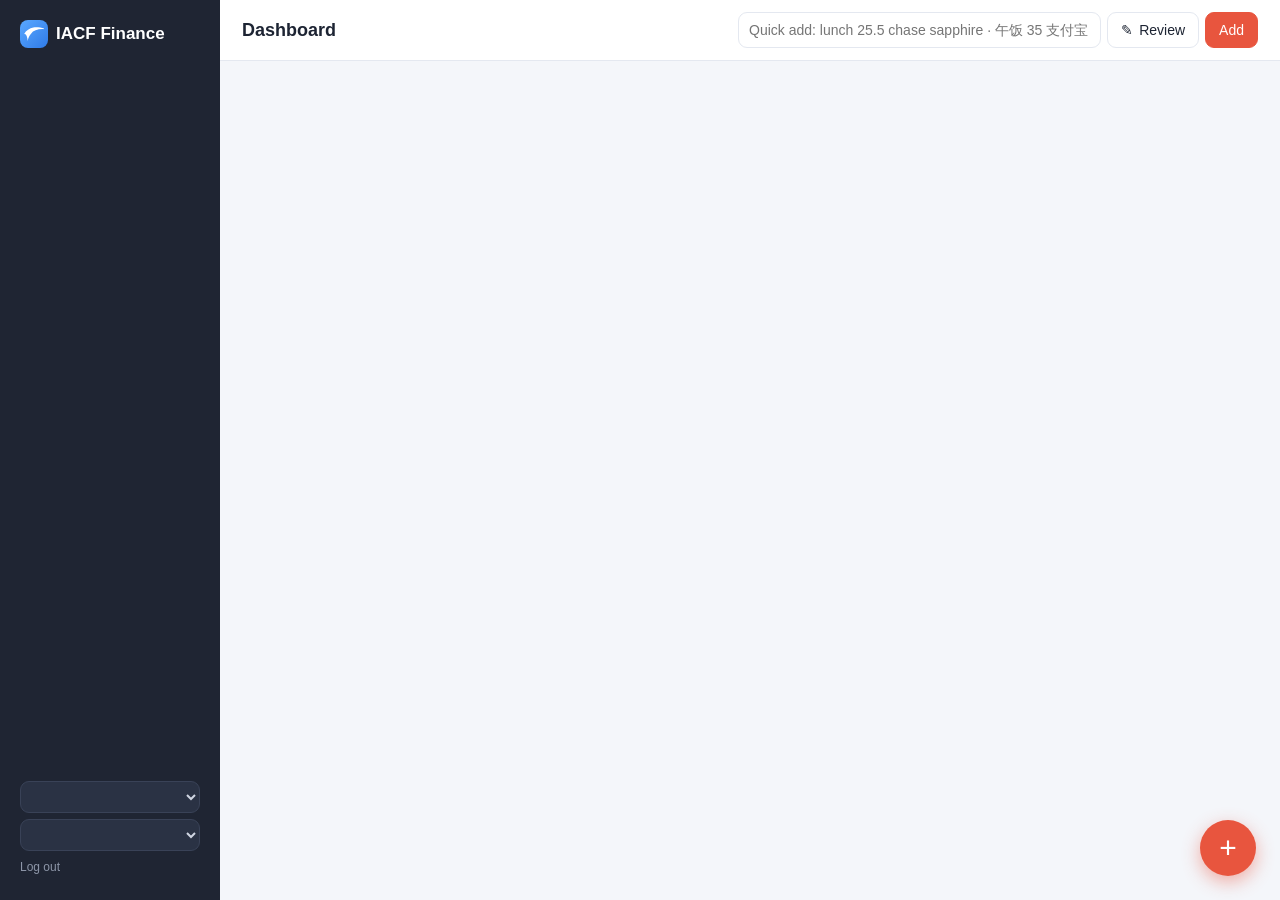
==== static/index.html @ c4544d1e "Merge pull request #27 from mdaxf/app-icon App icon: IACF mark on the MoM MCP accent blue" ====
<!doctype html><html lang="en"><head><meta charset="utf-8"><link rel="icon" href="/static/icons/favicon.svg" type="image/svg+xml"><link rel="icon" href="/static/icons/favicon-32.png" sizes="32x32" type="image/png"><link rel="apple-touch-icon" href="/static/icons/apple-touch-icon.png"><link rel="manifest" href="/manifest.json">
<meta name="viewport" content="width=device-width,initial-scale=1,viewport-fit=cover">
<meta name="theme-color" content="#e8553e"><title>IACF Finance</title>
<link rel="stylesheet" href="/static/style.css?v=20261101b"></head>
<body>
<div class="layout">
  <aside class="sidebar">
    <div class="brand"><span class="logo"><img src="/static/icons/iacf-mark.svg" alt=""></span> IACF Finance</div>
    <nav class="nav" id="nav"></nav>
    <div class="foot"><select id="langSel" title="Language" aria-label="Language" style="background:#2a3244;color:#cfd5e2;border-color:#394257;margin-bottom:6px" data-notr></select><select id="ledgerSel" title="Ledger" style="background:#2a3244;color:#cfd5e2;border-color:#394257"></select>
      <div style="margin-top:8px"><a href="#" id="logout" style="color:#8d96a8">Log out</a></div></div>
  </aside>
  <div class="main">
    <div class="topbar"><h1 id="title">Dashboard</h1>
      <form class="qa" id="qaForm" autocomplete="off"><input id="qaInput" placeholder="Quick add: lunch 25.5 chase sapphire · 午饭 35 支付宝"><button type="button" class="btn" id="qaFormBtn" title="Open in the pre-filled form to review before saving (Shift+Enter)">✎<span class="hide-m"> Review</span></button><button class="btn pri" id="qaAddBtn">Add</button></form>
    </div>
    <div class="content" id="view"></div>
  </div>
</div>
<nav class="mobile-nav" id="mnav"></nav>
<button class="fab" id="fab" title="New transaction">+</button>
<div id="toast"></div>
<script src="/static/vendor/chart.umd.min.js"></script>
<script src="/static/js/00_i18n.js?v=20261101b"></script>
<script src="/static/locales/en.js?v=20261101b"></script>
<script src="/static/locales/zh-CN.js?v=20261101b"></script>
<script src="/static/locales/zh-TW.js?v=20261101b"></script>
<script src="/static/js/01_core.js?v=20261101b"></script>
<script src="/static/js/02_tx.js?v=20261101b"></script>
<script src="/static/js/03_pages.js?v=20261101b"></script>
<script src="/static/js/04_settings.js?v=20261101b"></script>
<script src="/static/js/06_home.js?v=20261101b"></script>
<script src="/static/js/07_reimb.js?v=20261101b"></script>
<script src="/static/js/08_invpr.js?v=20261101b"></script>
<script src="/static/js/09_receipts.js?v=20261101b"></script>
<script src="/static/js/10_reminders.js?v=20261101b"></script>
<script src="/static/js/11_projects.js?v=20261101b"></script>
<script src="/static/js/12_notify.js?v=20261101b"></script>
<script src="/static/js/13_reserves.js?v=20261101b"></script>
<script src="/static/js/14_loans.js?v=20261101b"></script>
<script src="/static/js/14_credits_bills.js?v=20261101b"></script>
<script src="/static/js/05_import.js?v=20261101b"></script>
</body></html>
---- static/style.css ----
:root{--bg:#f4f6fa;--card:#fff;--text:#1d2433;--muted:#6b7487;--line:#e4e8f0;--pri:#e8553e;--pri2:#ff7a59;--green:#14a06f;--red:#e0483a;--blue:#3a7bd5;--amber:#e4a11b;--radius:12px;--shadow:0 1px 3px rgba(20,30,60,.06),0 4px 14px rgba(20,30,60,.05)}
*{box-sizing:border-box}html,body{margin:0;padding:0}
body{font:14px/1.45 -apple-system,BlinkMacSystemFont,"Segoe UI",Roboto,"PingFang SC","Hiragino Sans GB","Microsoft YaHei","Noto Sans CJK SC",sans-serif;background:var(--bg);color:var(--text)}
a{color:var(--blue);text-decoration:none}a:hover{text-decoration:underline}
button,input,select,textarea{font:inherit;color:inherit}
.layout{display:flex;min-height:100vh}
.sidebar{width:220px;background:#1f2533;color:#cfd5e2;padding:16px 10px;position:sticky;top:0;height:100vh;flex-shrink:0;display:flex;flex-direction:column}
.brand{font-weight:700;font-size:17px;color:#fff;padding:4px 10px 16px;display:flex;align-items:center;gap:8px}
.brand .logo{width:28px;height:28px;border-radius:8px;background:linear-gradient(135deg,#5aa8ff,#2f7be8);display:grid;place-items:center;color:#fff;font-size:15px;flex:none}.brand .logo img{width:20px;height:auto;display:block}
.nav a{display:flex;align-items:center;gap:10px;padding:9px 12px;border-radius:9px;color:#cfd5e2;margin-bottom:2px}
.nav a:hover{background:#2a3244;text-decoration:none}.nav a.active{background:var(--pri);color:#fff}
.nav .ico{width:20px;text-align:center}.nav .badge{margin-left:auto;background:#ff5b45;color:#fff;border-radius:10px;padding:0 7px;font-size:12px}
.nav a.active .badge{background:#fff;color:var(--pri)}
.sidebar .foot{margin-top:auto;font-size:12px;color:#8d96a8;padding:8px 10px}
.main{flex:1;min-width:0;display:flex;flex-direction:column}
.topbar{display:flex;gap:10px;align-items:center;padding:12px 22px;background:var(--card);border-bottom:1px solid var(--line);position:sticky;top:0;z-index:5}
.topbar h1{font-size:18px;margin:0;flex:1;white-space:nowrap;overflow:hidden;text-overflow:ellipsis}
.qa{display:flex;gap:6px;flex:2;max-width:520px}.qa input{flex:1}
.content{padding:20px 22px 90px;max-width:1280px;width:100%}
.grid{display:grid;gap:16px}.g2{grid-template-columns:repeat(2,minmax(0,1fr))}.g3{grid-template-columns:repeat(3,minmax(0,1fr))}.g4{grid-template-columns:repeat(4,minmax(0,1fr))}
.card{background:var(--card);border-radius:var(--radius);box-shadow:var(--shadow);padding:16px;min-width:0}
.card h3{margin:0 0 12px;font-size:15px;display:flex;align-items:center;gap:8px}.card h3 .sp{flex:1}
.stat .lbl{color:var(--muted);font-size:12.5px}.stat .val{font-size:22px;font-weight:700;margin-top:4px;font-variant-numeric:tabular-nums}
.stat.hero{background:linear-gradient(135deg,#e8553e,#ff8a5c);color:#fff}.stat.hero .lbl{color:#ffe6df}
.pos{color:var(--green)}.neg{color:var(--red)}.muted{color:var(--muted)}.small{font-size:12px}.right{text-align:right}.nowrap{white-space:nowrap}
.btn{border:1px solid var(--line);background:#fff;border-radius:9px;padding:7px 13px;cursor:pointer;white-space:nowrap;display:inline-flex;align-items:center;gap:6px}
.btn:hover{border-color:#c8cfdc}.btn.pri{background:var(--pri);border-color:var(--pri);color:#fff}.btn.pri:hover{background:#d84a34}
.btn.danger{color:var(--red)}.btn.sm{padding:3px 9px;font-size:12.5px;border-radius:7px}.btn.ghost{border-color:transparent;background:transparent}
.btn:disabled{opacity:.5;cursor:default}
input[type=text],input[type=number],input[type=password],input[type=date],input[type=datetime-local],input[type=month],input[type=search],input[type=email],input:not([type]),select,textarea{border:1px solid var(--line);border-radius:9px;padding:7px 10px;background:#fff;min-width:0;width:100%}
textarea{min-height:80px;resize:vertical}
input:focus,select:focus,textarea:focus{outline:2px solid #ffd0c5;border-color:var(--pri)}
label.f{display:flex;flex-direction:column;gap:4px;font-size:12.5px;color:var(--muted)}label.f>span{font-weight:500}
label.chk{display:inline-flex;gap:6px;align-items:center;cursor:pointer}
.form{display:grid;grid-template-columns:repeat(2,minmax(0,1fr));gap:12px}.form .full{grid-column:1/-1}
.row{display:flex;gap:8px;align-items:center;flex-wrap:wrap}.row.end{justify-content:flex-end}.sp{flex:1}
table.t{width:100%;border-collapse:collapse}table.t th{font-weight:600;color:var(--muted);font-size:12px;text-align:left;padding:7px 8px;border-bottom:1px solid var(--line);white-space:nowrap}
table.t td{padding:8px;border-bottom:1px solid var(--line);vertical-align:middle}table.t tr:hover td{background:#fafbfd}
.tx-amt{font-weight:600;font-variant-numeric:tabular-nums;white-space:nowrap;text-align:right}
.pill{display:inline-block;padding:1px 8px;border-radius:10px;font-size:11.5px;background:#eef1f6;color:#4a5469;white-space:nowrap}
.pill.expense{background:#fdecea;color:#c23b2c}.pill.income{background:#e3f6ee;color:#0f8a5f}.pill.transfer{background:#e7effc;color:#2f64b5}.pill.refund{background:#f1ecfd;color:#6b4bc2}
.pill.adjustment{background:#fff4dc;color:#9a6a00}.pill.buy,.pill.sell,.pill.dividend,.pill.invest_fee{background:#e9f7fb;color:#13708a}.pill.review{background:#fff1d6;color:#a46b00}.pill.demo{background:#ffe1f0;color:#b0236c;font-weight:600}
.bar{height:8px;background:#eef1f6;border-radius:6px;overflow:hidden}.bar>i{display:block;height:100%;background:var(--green);border-radius:6px}.bar>i.warn{background:var(--amber)}.bar>i.over{background:var(--red)}
.group-h{display:flex;justify-content:space-between;padding:10px 4px 6px;font-weight:600;color:#4a5469;border-bottom:1px solid var(--line)}
.acct{display:flex;align-items:center;gap:10px;padding:10px 4px;border-bottom:1px solid var(--line)}.acct .nm{flex:1;min-width:0}.acct .nm b{display:block;overflow:hidden;text-overflow:ellipsis;white-space:nowrap}
.acct .bal{text-align:right;font-weight:600;font-variant-numeric:tabular-nums}
.chart-box{position:relative;height:260px}
.tabs{display:flex;gap:4px;flex-wrap:wrap;border-bottom:1px solid var(--line);margin-bottom:16px}.tabs a{padding:8px 12px;border-radius:8px 8px 0 0;color:var(--muted);cursor:pointer}
.tabs a.active{color:var(--pri);border-bottom:2px solid var(--pri);font-weight:600}.tabs a:hover{text-decoration:none;color:var(--text)}
.modal-bg{position:fixed;inset:0;background:rgba(20,25,40,.45);display:flex;align-items:flex-start;justify-content:center;z-index:50;padding:40px 12px;overflow:auto}
.modal{background:#fff;border-radius:14px;width:100%;max-width:640px;box-shadow:0 10px 40px rgba(0,0,0,.25)}.modal.wide{max-width:980px}
.modal header{display:flex;align-items:center;padding:14px 18px;border-bottom:1px solid var(--line)}.modal header h2{font-size:16px;margin:0;flex:1}
.modal .body{padding:16px 18px}.modal footer{display:flex;justify-content:flex-end;gap:8px;padding:12px 18px;border-top:1px solid var(--line)}
.kind-tabs{display:flex;gap:4px;flex-wrap:wrap;margin-bottom:14px}.kind-tabs button{border:1px solid var(--line);background:#fff;border-radius:20px;padding:5px 12px;cursor:pointer}
.kind-tabs button.on{background:var(--pri);border-color:var(--pri);color:#fff}
#toast{position:fixed;bottom:80px;left:50%;transform:translateX(-50%);background:#1f2533;color:#fff;padding:10px 16px;border-radius:10px;z-index:99;display:none;max-width:90vw}
#toast.err{background:var(--red)}
.fab{position:fixed;right:24px;bottom:24px;width:56px;height:56px;border-radius:50%;background:var(--pri);color:#fff;font-size:30px;border:0;box-shadow:0 6px 18px rgba(232,85,62,.45);cursor:pointer;z-index:20}
.demo-banner{background:#fff0f7;border:1px dashed #e05a9b;color:#9b1c5c;padding:8px 14px;border-radius:10px;margin-bottom:14px;display:flex;gap:10px;align-items:center}
.empty{text-align:center;color:var(--muted);padding:30px 10px}
.kv{display:grid;grid-template-columns:auto 1fr;gap:4px 14px}.kv>div:nth-child(odd){color:var(--muted)}
code,.mono{font-family:ui-monospace,SFMono-Regular,Menlo,Consolas,monospace;font-size:12.5px}
pre{background:#f6f8fb;border:1px solid var(--line);border-radius:8px;padding:10px;overflow:auto;font-size:12px}
.conf{display:inline-block;min-width:38px;text-align:center;border-radius:6px;font-size:12px;padding:1px 5px;font-weight:600}
.conf.hi{background:#e3f6ee;color:#0f8a5f}.conf.md{background:#fff4dc;color:#9a6a00}.conf.lo{background:#fdecea;color:#c23b2c}
.scroll-x{overflow-x:auto}
.mobile-nav{display:none}
.list-card .item{display:flex;gap:10px;align-items:center;padding:9px 2px;border-bottom:1px solid var(--line)}
.list-card .item:last-child{border-bottom:0}
@media (max-width:1000px){.g4{grid-template-columns:repeat(2,minmax(0,1fr))}.g3{grid-template-columns:1fr 1fr}}
@media (max-width:760px){
 .sidebar{display:none}.content{padding:12px 10px 110px}.topbar{padding:10px 12px;flex-wrap:wrap}.topbar h1{font-size:16px}
 .qa{order:3;flex-basis:100%;max-width:none}.g2,.g3{grid-template-columns:1fr}.g4{grid-template-columns:1fr 1fr}
 .form{grid-template-columns:1fr}.stat .val{font-size:18px}
 .mobile-nav{display:flex;position:fixed;bottom:0;left:0;right:0;background:#fff;border-top:1px solid var(--line);z-index:30;justify-content:space-around;padding:4px 0 calc(4px + env(safe-area-inset-bottom))}
 .mobile-nav a{display:flex;flex-direction:column;align-items:center;font-size:11px;color:var(--muted);padding:4px 6px;position:relative}.mobile-nav a.active{color:var(--pri)}.mobile-nav a .ico{font-size:19px}
 .mobile-nav .badge{position:absolute;top:0;right:0;background:#ff5b45;color:#fff;border-radius:8px;font-size:10px;padding:0 5px}
 .fab{bottom:76px;right:16px}
 table.t.resp thead{display:none}table.t.resp tr{display:grid;grid-template-columns:1fr auto;padding:8px 4px;border-bottom:1px solid var(--line)}
 table.t.resp td{border:0;padding:1px 4px}table.t.resp td.hide-m{display:none}
 .modal-bg{padding:0}.modal{border-radius:0;min-height:100vh}
}

/* accounts tree */
.tree-h{flex-wrap:wrap;gap:6px}
.tnode{border-bottom:1px solid var(--line)}
.tgroup{display:flex;align-items:center;gap:8px;padding:11px 6px;cursor:pointer;user-select:none;font-weight:600;color:#2d3548;background:#f7f8fb;border-radius:8px;margin:6px 0 2px;padding-left:calc(6px + var(--depth,0) * 18px)}
.tgroup:hover{background:#eef1f6}.tgroup:focus-visible{outline:2px solid var(--pri,#e8553e);outline-offset:1px}
.tgroup .chev{width:16px;flex:none;color:#7a8499;font-size:13px}
.tgroup .gname{flex:1;min-width:0}
.tgroup .gtotal{text-align:right;font-variant-numeric:tabular-nums}
.tgroup .gt-sub{font-weight:400;max-width:360px}
.tnode.collapsed>.tkids{display:none}
.tree-child{padding-left:calc(30px + var(--depth,0) * 18px);border-bottom:1px dashed var(--line)}
.tkids>.tree-child:last-child{border-bottom:none}
.tree-child.zero{opacity:.5}.tree-child.zero:hover{opacity:.85}
.tree-child.archived{opacity:.4}
@media (max-width:760px){
  .tgroup{padding:12px 8px;min-height:44px}
  .tree-child{padding-left:18px;flex-wrap:wrap}
  .tree-child .nm{flex-basis:calc(100% - 120px)}
  .tree-child .acts{width:100%;justify-content:flex-end}
  .tgroup .gt-sub{display:none}
  .tree-child .hide-m{display:none}
}
/* ---- transaction form: pre-fill highlights, transfer box, save & add another ---- */
label.f.unsure>span{color:#a15c00}
label.f.unsure input,label.f.unsure select{border-color:#e4a11b;background:#fff8e6;box-shadow:0 0 0 2px rgba(228,161,27,.25)}
label.f.unsure>span::after{content:" ⚠ check";font-size:11px;font-weight:600;color:#c77700}
.kind-tabs.unsure{outline:2px solid #e4a11b;outline-offset:2px;border-radius:8px}
.prefill-banner{background:#eef5ff;border-color:#8bb4f0;color:#1d3f73;font-size:13px}
.transfer-box{display:grid;grid-template-columns:minmax(0,1fr) auto minmax(0,1fr);gap:8px 12px;align-items:end;padding:10px;border:1px dashed var(--line,#d6dbe3);border-radius:10px}
.transfer-box .arrow{font-size:22px;padding-bottom:8px;color:var(--muted,#888)}
.transfer-box .full{grid-column:1/-1}
.kbd-hint{text-align:right}
@media (max-width:760px){
 .kbd-hint,#qa2hint,#qaFormBtn .hide-m{display:none}
 #txForm input,#txForm select,#txForm textarea{font-size:16px} /* stops iOS zooming on focus */
 #txForm input[name=amount]{font-size:22px;font-weight:600}
 .transfer-box{grid-template-columns:1fr}.transfer-box .arrow{transform:rotate(90deg);justify-self:center;padding:0}
 .modal footer{position:sticky;bottom:0;flex-wrap:wrap;gap:6px;background:var(--card,#fff);padding-bottom:calc(10px + env(safe-area-inset-bottom))}
 .modal footer .btn{flex:1 1 auto;min-height:44px}
 .kind-tabs{overflow-x:auto;flex-wrap:nowrap;-webkit-overflow-scrolling:touch}
 .kind-tabs button{flex:0 0 auto}
}
/* ---- investment returns ---- */
.ret-table tr[data-scope]{cursor:pointer}.ret-table tr.sel td{background:#f3eefc}
.ret-table tr.ret-total td{border-top:2px solid var(--line)}.ret-table tr.ret-group td{background:#fafbfd}
.ret-table .ind{display:inline-block;width:16px}
.ret-stats .stat{padding:10px 12px;border:1px solid var(--line);border-radius:10px}
.reason{font-size:12px;padding:1px 6px;border-radius:8px;background:#eef1f6;color:#4a5568}
.reason.r-investment_gain,.reason.r-interest{background:#f0e9fc;color:#5b3a99}
.reason.r-unrecorded_spending,.reason.r-fees{background:#fdecea;color:#a3341f}.reason.r-unrecorded_income{background:#e7f6ef;color:#0f7a52}
#retCard h3{flex-wrap:wrap;gap:6px}
/* ---- scheduled transactions ---- */
.sched-box{border:1px dashed var(--line);border-radius:10px;padding:10px 12px;margin:4px 0 0}
.sched-box legend{font-weight:600;padding:0 6px}
.wd-chips{display:flex;flex-wrap:wrap;gap:6px}.wd-chips .chip{display:inline-flex;align-items:center;gap:4px;border:1px solid var(--line);border-radius:16px;padding:3px 10px;cursor:pointer}
.wd-chips .chip input{margin:0}
.sched-next{background:#f6f8fb;border-radius:8px;padding:8px 10px}
.pill{display:inline-block;font-size:11px;padding:1px 7px;border-radius:9px;background:#eef1f6;color:#4a5568;margin:1px 0}.pill.warn{background:#fff3d6;color:#8a5a00}
tr.paused td{opacity:.6}
table.upcoming td{padding:5px 6px}
/* reconciliation 对账 */
.rec-badge{font-size:11px;color:#2f8a4e;white-space:nowrap}
.rec-link{color:#2f8a4e;text-decoration:none}
.rec-warn{background:#fff8e6;border:1px solid #e4a11b;color:#7a5200;border-radius:8px;padding:7px 10px;font-size:13px;margin:6px 0}
.rec-diff{background:#fdf0f0;border:1px solid #e3a3a3;border-radius:8px;padding:8px 10px;margin:8px 0;font-size:13px}
.rec-diff label.chk{display:flex;gap:6px;align-items:center;margin-top:6px;flex-wrap:wrap}
.rec-stats{margin:10px 0;gap:8px}
.rec-stats>div{background:var(--bg2,#f6f7f9);border-radius:8px;padding:8px 10px}
.rec-stats .lbl{font-size:12px;color:#777}.rec-stats .v{font-size:18px;font-weight:600}
.rec-list{max-height:340px;overflow:auto}
/* infinite scroll */
.inf-foot{display:flex;flex-direction:column;align-items:center;gap:6px;padding:12px 0 4px}
.inf-foot .inf-sentinel{height:1px;width:100%}
.inf-spin{color:var(--muted);font-size:13px;display:flex;align-items:center;gap:8px}
.spinner{width:14px;height:14px;border:2px solid var(--line);border-top-color:#e8553e;border-radius:50%;display:inline-block;animation:spin .8s linear infinite}
@keyframes spin{to{transform:rotate(360deg)}}
[hidden]{display:none!important}
/* Home 首页 */
.home{max-width:920px;margin:0 auto}
.month-sw{display:flex;align-items:center;justify-content:center;gap:12px;margin-bottom:12px}
.month-sw b{font-size:17px;min-width:110px;text-align:center}
.home-cards{display:grid;grid-template-columns:repeat(4,minmax(0,1fr));gap:12px}
.home-cards .stat{padding:12px 14px}.home-cards .val{font-size:20px}
.home-add{margin-top:12px;display:flex;gap:8px;align-items:center;flex-wrap:wrap}
.home-add .qa{flex:1;min-width:240px;display:flex;gap:6px}.home-add .qa input{flex:1;min-width:0}
.home-list{margin-top:12px;padding:6px 10px}
.hmonth{position:sticky;top:0;background:var(--card,#fff);z-index:1;font-weight:700;font-size:13px;padding:10px 4px 6px;border-bottom:1px solid var(--line)}
.hrow{display:flex;align-items:center;gap:10px;padding:9px 4px;border-bottom:1px solid var(--line);cursor:pointer}
.hrow:hover{background:rgba(0,0,0,.025)}
.hico{width:34px;height:34px;flex:0 0 34px;border-radius:50%;background:#f3f4f7;display:flex;align-items:center;justify-content:center;font-size:17px}
.hmain{flex:1;min-width:0}.htop{font-weight:600;font-size:14px;white-space:nowrap;overflow:hidden;text-overflow:ellipsis}
.hsub{font-size:12px;display:flex;gap:6px;flex-wrap:wrap;min-width:0}.hwhat{color:var(--text,#333);overflow:hidden;text-overflow:ellipsis;white-space:nowrap;max-width:100%}
.hamt{text-align:right;font-weight:600;font-variant-numeric:tabular-nums;white-space:nowrap}
/* Account history 账户明细 */
.acct-head h2{margin:2px 0;font-size:20px}
.ah-main{display:flex;justify-content:space-between;align-items:flex-end;gap:12px;flex-wrap:wrap;margin-top:4px}
.ah-bal{text-align:right}.ah-bal .val{font-size:24px;font-weight:700;font-variant-numeric:tabular-nums}
.ah-acts{margin-top:12px;flex-wrap:wrap;gap:6px}
.ah-flt{display:flex;gap:8px;align-items:center;flex-wrap:wrap}
.ah-flt input[type=search]{flex:1;min-width:150px}
.chips{display:flex;gap:4px;flex-wrap:wrap}
.chip{border:1px solid var(--line);background:#fff;border-radius:999px;padding:4px 11px;font-size:13px;cursor:pointer}
.chip.on{background:#e8553e;border-color:#e8553e;color:#fff}
.ah-sum{display:flex;gap:14px;flex-wrap:wrap;margin:10px 0 4px;color:var(--muted)}.ah-sum b{color:var(--text,#222)}
.ah-table td.rb{color:#555;font-variant-numeric:tabular-nums}
.hico-s{font-size:14px}
.acct[data-aid]{cursor:pointer}.acct[data-aid]:hover{background:rgba(0,0,0,.02)}
@media (max-width:760px){
 .home-cards{grid-template-columns:1fr 1fr;gap:8px}.home-cards .stat{padding:10px}.home-cards .val{font-size:17px}
 .home-add{padding:10px}.home-add #hqDetail{width:100%}
 .home-list{padding:2px 6px}
 .hide-s{display:none}
 .ah-bal{text-align:left}.ah-table th:first-child,.ah-table td:first-child{white-space:nowrap}
}
.home-add .qa{order:0;max-width:none}.home-add #hqDetail{order:1}
.ah-det{display:flex;gap:8px;align-items:flex-start}.ah-det>.hico-s{flex:0 0 auto;line-height:1.4}
@media (max-width:760px){body.on-home .topbar .qa{display:none}}

/* principal 本金 vs returns 收益 (investment accounts) */
.pr-line{color:#555;margin-top:2px}.gt-sub.pr-line{text-align:right}
.pr-badge{display:inline-block;font-size:10.5px;line-height:1;padding:3px 5px;border-radius:6px;vertical-align:1px;white-space:nowrap}
.pr-principal{background:#e8edf5;color:#3d4f6b}.pr-returns{background:#e3f5ec;color:#14804f}.pr-other{background:#fdf0dc;color:#9a6200}.pr-trade{background:#eee;color:#666}
.inv-cards{display:grid;grid-template-columns:repeat(3,1fr);gap:10px}
.inv-cards .ic{background:#f7f8fa;border-radius:10px;padding:10px 12px}.inv-cards .lbl{font-size:12px;color:#777}.inv-cards .val{font-size:20px;font-weight:600;font-variant-numeric:tabular-nums}
.inv-unexp{margin-top:8px;color:#9a6200}.inv-hint{margin-top:8px;background:#fff7e6;border:1px solid #f3d9a4;border-radius:8px;padding:8px 10px;font-size:13px}
.inv-period{display:flex;flex-wrap:wrap;gap:6px 16px;margin:10px 0 6px}.inv-ctl{margin:6px 0}
.ah-table td.prc{color:#555;font-variant-numeric:tabular-nums}.pr-tog{display:none}
@media (max-width:700px){.inv-cards{grid-template-columns:1fr 1fr}.inv-cards .ic:first-child{grid-column:1/-1}.inv-cards .val{font-size:17px}
 .ah-table .prc{display:none}#ahList.show-pr .ah-table .prc{display:table-cell}.pr-tog{display:inline-block}}
.pr-unexplained{background:#fdf0dc;color:#9a6200}.inv-cards{grid-template-columns:repeat(4,1fr)}.inv-cards .ic.unexp .val{color:#9a6200}.unexp-txt{color:#9a6200}
@media (max-width:700px){.inv-cards{grid-template-columns:1fr 1fr}}
@media (max-width:700px){.inv-cards .ic:first-child{grid-column:auto}}

/* reimbursements 报销 */
.pill.reimbursement,.pill.reimb{background:#e6f4f6;color:#127a8a}
.reimb-box{border:1px dashed #cfe3e7;border-radius:10px;padding:8px 10px}.reimb-fields{margin-top:8px}
.rb-st{display:inline-block;font-size:11px;padding:2px 6px;border-radius:6px;white-space:nowrap}
.rb-pending{background:#fdecea;color:#c23b2c}.rb-partial{background:#fff3dc;color:#9a6200}.rb-settled{background:#e3f6ee;color:#0f8a5f}.rb-written_off{background:#eee;color:#666}
.rb-cards{display:grid;grid-template-columns:repeat(auto-fit,minmax(180px,1fr));gap:10px}.rb-cards .ic{background:#f7f8fa;border-radius:10px;padding:10px 12px}
.rb-cards .val{font-size:19px;font-weight:600;font-variant-numeric:tabular-nums}.rb-cards .lbl{font-size:12px;color:#777}
.rb-flt{display:flex;flex-wrap:wrap;gap:8px;align-items:center;margin:10px 0}.rb-flt select,.rb-flt input{width:auto}
.rb-bar{position:sticky;bottom:0;background:#fff;border-top:1px solid #eee;padding:8px 0;display:flex;gap:8px;align-items:center;flex-wrap:wrap}
.rb-links{font-size:12px;color:#666}
/* reimbursement links 报销关联 */
.rb-open,.pill.rb-open{background:#fdecea;color:#c23b2c}.rb-closed,.pill.rb-closed{background:#e3f6ee;color:#0f8a5f}
.pill.rb-partial{background:#fff3dc;color:#9a6200}.pill.rb-un{background:#fff3dc;color:#9a6200}
.warn-t{color:#9a6200}
.rb-links .rb-link{display:inline-flex;align-items:center;gap:4px;background:#f3f7f8;border:1px solid #e1ecef;border-radius:8px;padding:1px 4px 1px 7px;margin:2px 4px 2px 0;white-space:nowrap}
.rb-link .lnk{border:0;background:none;cursor:pointer;padding:0 3px;font-size:12px;color:#5b6b7a;line-height:1.4}
.rb-link .lnk:hover{color:#127a8a}.rb-link .lnk.danger:hover{color:#c23b2c}
.rb-states .chip .cnt{font-size:11px;opacity:.75;margin-left:2px}
.rb-head{background:#f7f8fa;border-radius:10px;padding:8px 12px;margin-bottom:8px;display:flex;flex-direction:column;gap:3px}
.rb-mine{margin:4px 0 8px}.rb-tools{margin:6px 0}.rb-tools input[type=search]{max-width:260px}
.rb-cands{max-height:52vh;overflow:auto}.rb-cands .rb-amt{width:96px;text-align:right}
.rb-cands tr.rb-best td{background:#f4fbf7}.rb-match .pill{font-size:10px}
.rb-act{min-width:118px}.rb-act .btn{margin:2px 0;display:block;width:100%;white-space:nowrap}
.rb-linkbox{border:1px dashed #cfe3e7;border-radius:10px;padding:8px 10px;display:flex;flex-direction:column;gap:4px}
.rb-bar{padding-right:84px}
.pr-table tr.pr-acc{cursor:pointer}.pr-table tr.pr-acc:hover{background:var(--hover,#f4f6fa)}
.pr-table tr.ret-cur td{border-top:1px dashed #d8dce4}
#prCard h3 .chips{display:inline-flex;flex-wrap:wrap;gap:4px}
.rc-prev{display:flex;gap:8px;flex-wrap:wrap;justify-content:center}.rc-ph{width:140px;height:180px;border:1px solid var(--line);border-radius:8px;overflow:hidden;display:flex;align-items:center;justify-content:center;background:#f6f8fb;font-size:12px}.rc-ph img{max-width:100%;max-height:100%;object-fit:contain}
.rc-prog{margin-top:12px}.rc-drop{border:2px dashed #c9d1de;border-radius:12px;padding:26px;text-align:center;color:#5b6475}.rc-drop.on,.qa.drop{border-color:var(--red,#e8553e);background:#fff4f1}
.rc-strip{display:flex;gap:8px;flex-wrap:wrap;align-items:center}.rc-thumb img{width:72px;height:96px;object-fit:cover;border-radius:6px;border:1px solid var(--line)}
/* projects 项目 */
.prj-dot{display:inline-block;width:10px;height:10px;border-radius:50%;margin-right:6px;vertical-align:middle}
.grid2{display:grid;grid-template-columns:repeat(auto-fit,minmax(340px,1fr));gap:12px}
.grid3{display:grid;grid-template-columns:repeat(auto-fit,minmax(260px,1fr));gap:12px}
tr.over-row td{background:rgba(232,85,62,.07)}
/* card expiry reminders 信用卡到期 */
.pill.cx-ok{background:#e3f6ec;color:#17643a}.pill.cx-bad{background:#fde3e3;color:#a11d1d}
tr.cx-late td{background:#fff6f6}tr.cx-late td:first-child{box-shadow:inset 3px 0 0 #d33}
.cx-head{margin-bottom:4px}.cx-card{margin:2px 0 4px}.cx-sub{margin-top:6px}
.cx-list{margin:4px 0 6px;padding-left:18px}.cx-list li{margin:3px 0;line-height:1.9}
.cx-list li.cx-pending a{font-weight:600}.cx-list li.cx-confirmed a,.cx-list li.cx-reassigned a{color:#4a5469}
.cx-acts{display:inline-flex;gap:6px;align-items:center;flex-wrap:wrap;margin-left:6px}
select.cx-mv{width:auto;display:inline-block;padding:2px 6px;font-size:12.5px;max-width:200px}
/* home KPI: scheduled remaining this month + projected month-end */
.home-cards .card.stat{position:relative;overflow:visible}
.sched-rem{margin-top:6px;padding-top:5px;border-top:1px dashed #e3e7ee;cursor:pointer;position:relative;outline:none}
.sched-rem:hover > .small:first-child,.sched-rem:focus > .small:first-child{text-decoration:underline dotted}
.sr-pop{display:none;position:absolute;left:0;top:100%;z-index:30;min-width:280px;max-width:360px;max-height:320px;overflow:auto;
  background:#fff;border:1px solid #dfe3ea;border-radius:10px;box-shadow:0 8px 24px rgba(20,30,50,.14);padding:8px 10px;text-align:left;cursor:default}
@media (hover:hover){.sched-rem:hover .sr-pop{display:block}}
.sched-rem.open .sr-pop{display:block}
.sr-pop table.t td{padding:3px 6px}
@media (max-width:700px){.sr-pop{position:static;max-width:none;min-width:0;box-shadow:none;margin-top:6px}}
/* Reserves 押金/预授权 */
.rs-st{display:inline-block;font-size:11px;padding:2px 6px;border-radius:6px;white-space:nowrap}
.rs-open{background:#e8f0fc;color:#2a5fb0}.rs-partial{background:#fff3dc;color:#9a6200}.rs-settled{background:#e3f6ee;color:#0f8a5f}
.rs-released{background:#eef3f0;color:#3d7a5d}.rs-cancelled{background:#eee;color:#666}
td.rs-open,div.rs-open{background:none;color:inherit}
.pill.rs-m{background:#eef0fb;color:#4a4fa8;text-decoration:none}.pill.rs-m-deposit{background:#fff4e5;color:#9a5a00}
.rs-hold{color:#4a4fa8;text-decoration:none}.rs-hold:hover{text-decoration:underline}
.rs-review{margin:12px 0;padding:10px 12px;border:1px dashed #e4a11b;border-radius:10px;background:#fffaf0}.rs-review h3{margin:0 0 6px}
.rs-rv-row{display:flex;flex-wrap:wrap;gap:6px;align-items:center;padding:6px 0;border-top:1px solid #f1e6cc}.rs-rv-row:first-of-type{border-top:0}
.rs-head{display:flex;gap:8px;align-items:center;flex-wrap:wrap;margin-bottom:10px}
.rs-amts{display:grid;grid-template-columns:repeat(auto-fit,minmax(120px,1fr));gap:8px;background:#f7f8fa;border-radius:10px;padding:10px 12px;margin-bottom:12px;font-variant-numeric:tabular-nums}
.rs-tl{list-style:none;margin:0 0 10px;padding:0 0 0 14px;border-left:2px solid var(--line)}
.rs-tl li{position:relative;display:flex;gap:10px;align-items:baseline;padding:6px 0 6px 6px;flex-wrap:wrap}
.rs-tl li::before{content:'';position:absolute;left:-21px;top:12px;width:10px;height:10px;border-radius:50%;background:#fff;border:2px solid #9aa4b8}
.rs-tl li.rs-tl-l::before{border-color:var(--blue)}.rs-tl li.rs-tl-due::before{border-color:var(--amber)}.rs-tl li.rs-tl-closed::before{border-color:var(--green);background:var(--green)}
.rs-tl-d{min-width:84px;font-variant-numeric:tabular-nums}
.rs-tl .lnk{border:0;background:none;cursor:pointer;padding:0 3px;font-size:12px;color:#5b6b7a}.rs-tl .lnk.danger:hover{color:#c23b2c}
.rs-co-box{border:1px solid var(--line);border-radius:10px;padding:6px 10px 10px;display:grid;grid-template-columns:repeat(auto-fit,minmax(170px,1fr));gap:8px}
.rs-co-box legend{font-size:13px;font-weight:600;padding:0 4px}
.rs-co-mode{display:flex;gap:6px;flex-wrap:wrap}.rs-co-mode .chip{cursor:pointer}
.rs-prev{margin-top:12px;padding:10px 12px;background:#f7f8fa;border-radius:10px;min-height:40px}.rs-prev h3{margin:0 0 6px}
.rs-plan{margin:0 0 6px;padding-left:18px}
.rs-set{margin-top:12px}.rs-set input{width:64px;display:inline-block}
.kind-tabs .rs-tab{border-left:1px dashed var(--line)}
.rs-pick{width:auto;display:inline-block;margin-left:6px}
/* phone "More ☰" sheet: the pages not on the bottom bar */
.mnav-more{display:grid;grid-template-columns:repeat(3,1fr);gap:8px}
.mnav-more a{display:flex;flex-direction:column;align-items:center;gap:4px;padding:12px 4px;border:1px solid var(--line);border-radius:10px;color:inherit;text-align:center;font-size:13px;position:relative}
.mnav-more a.active{border-color:var(--pri);color:var(--pri)}
.mnav-more a .ico{font-size:22px}
.mnav-more .badge{position:absolute;top:4px;right:6px;background:#ff5b45;color:#fff;border-radius:8px;font-size:10px;padding:0 5px}
/* Loan Center 借贷中心 */
.ln-d{font-size:11px}.ln-lent{background:#e3f6ee;color:#0f8a5f}.ln-borrowed{background:#fff3dc;color:#9a6200}
.ln-st-active{background:#e8f0fc;color:#2a5fb0}.ln-st-paid_off{background:#e3f6ee;color:#0f8a5f}.ln-st-closed{background:#eef0f3;color:#5b6b7a}
.ln-lk{padding-left:4px}.ln-proj td,.ln-proj th{font-variant-numeric:tabular-nums;font-size:13px}.ln-sug .rs-rv-row{margin-bottom:4px}
tr.rep-row{cursor:pointer}tr.rep-row:hover td{background:var(--hover,#f5f6f8)}
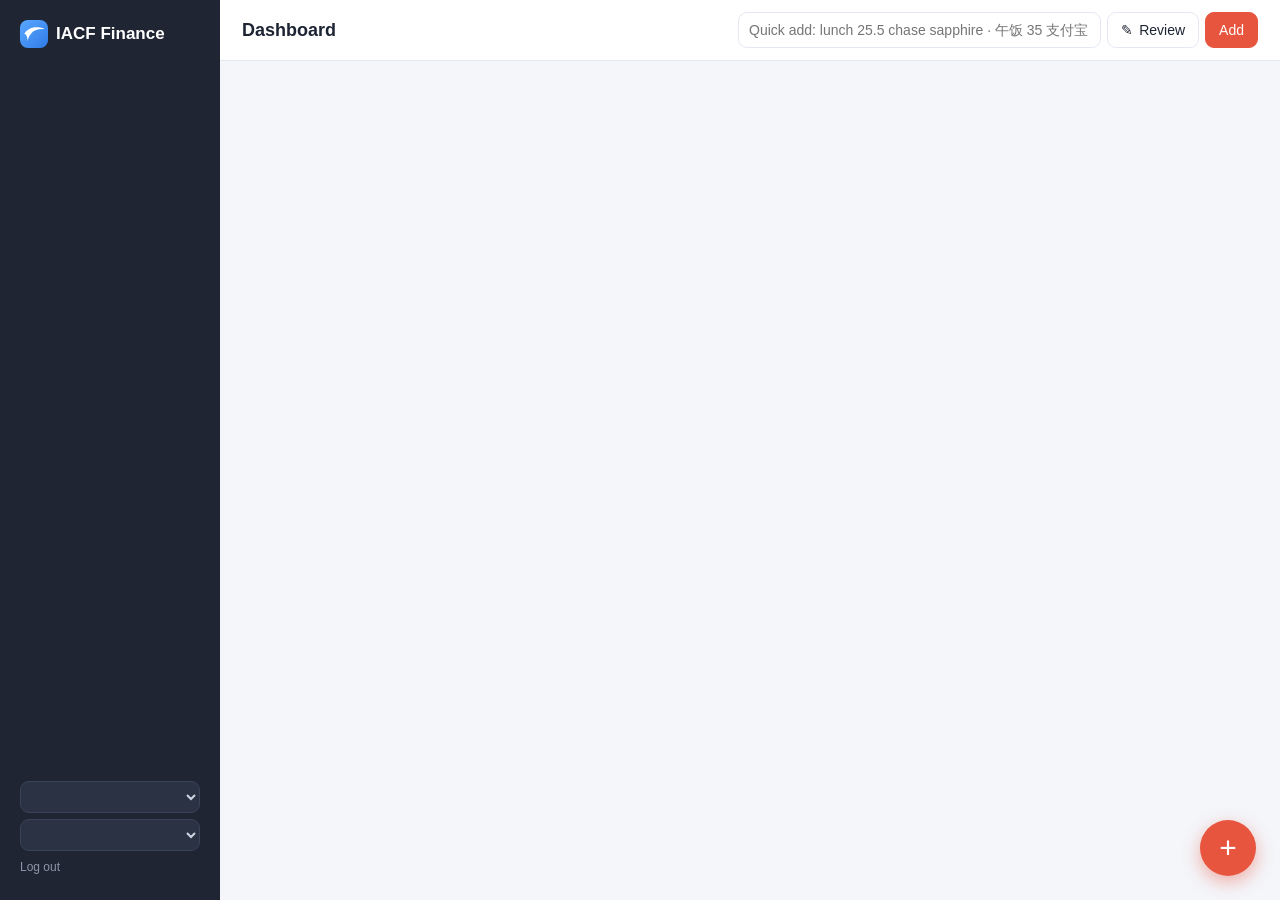
==== commit 2eb565c7: "Credits in the ledger: adding, using and closing a credit are linked transactions Per credit (on by " ====
--- a/static/index.html
+++ b/static/index.html
@@ -1,7 +1,7 @@
 <!doctype html><html lang="en"><head><meta charset="utf-8"><link rel="icon" href="/static/icons/favicon.svg" type="image/svg+xml"><link rel="icon" href="/static/icons/favicon-32.png" sizes="32x32" type="image/png"><link rel="apple-touch-icon" href="/static/icons/apple-touch-icon.png"><link rel="manifest" href="/manifest.json">
 <meta name="viewport" content="width=device-width,initial-scale=1,viewport-fit=cover">
 <meta name="theme-color" content="#e8553e"><title>IACF Finance</title>
-<link rel="stylesheet" href="/static/style.css?v=20261101b"></head>
+<link rel="stylesheet" href="/static/style.css?v=20261102a"></head>
 <body>
 <div class="layout">
   <aside class="sidebar">
@@ -21,23 +21,23 @@
 <button class="fab" id="fab" title="New transaction">+</button>
 <div id="toast"></div>
 <script src="/static/vendor/chart.umd.min.js"></script>
-<script src="/static/js/00_i18n.js?v=20261101b"></script>
-<script src="/static/locales/en.js?v=20261101b"></script>
-<script src="/static/locales/zh-CN.js?v=20261101b"></script>
-<script src="/static/locales/zh-TW.js?v=20261101b"></script>
-<script src="/static/js/01_core.js?v=20261101b"></script>
-<script src="/static/js/02_tx.js?v=20261101b"></script>
-<script src="/static/js/03_pages.js?v=20261101b"></script>
-<script src="/static/js/04_settings.js?v=20261101b"></script>
-<script src="/static/js/06_home.js?v=20261101b"></script>
-<script src="/static/js/07_reimb.js?v=20261101b"></script>
-<script src="/static/js/08_invpr.js?v=20261101b"></script>
-<script src="/static/js/09_receipts.js?v=20261101b"></script>
-<script src="/static/js/10_reminders.js?v=20261101b"></script>
-<script src="/static/js/11_projects.js?v=20261101b"></script>
-<script src="/static/js/12_notify.js?v=20261101b"></script>
-<script src="/static/js/13_reserves.js?v=20261101b"></script>
-<script src="/static/js/14_loans.js?v=20261101b"></script>
-<script src="/static/js/14_credits_bills.js?v=20261101b"></script>
-<script src="/static/js/05_import.js?v=20261101b"></script>
+<script src="/static/js/00_i18n.js?v=20261102a"></script>
+<script src="/static/locales/en.js?v=20261102a"></script>
+<script src="/static/locales/zh-CN.js?v=20261102a"></script>
+<script src="/static/locales/zh-TW.js?v=20261102a"></script>
+<script src="/static/js/01_core.js?v=20261102a"></script>
+<script src="/static/js/02_tx.js?v=20261102a"></script>
+<script src="/static/js/03_pages.js?v=20261102a"></script>
+<script src="/static/js/04_settings.js?v=20261102a"></script>
+<script src="/static/js/06_home.js?v=20261102a"></script>
+<script src="/static/js/07_reimb.js?v=20261102a"></script>
+<script src="/static/js/08_invpr.js?v=20261102a"></script>
+<script src="/static/js/09_receipts.js?v=20261102a"></script>
+<script src="/static/js/10_reminders.js?v=20261102a"></script>
+<script src="/static/js/11_projects.js?v=20261102a"></script>
+<script src="/static/js/12_notify.js?v=20261102a"></script>
+<script src="/static/js/13_reserves.js?v=20261102a"></script>
+<script src="/static/js/14_loans.js?v=20261102a"></script>
+<script src="/static/js/14_credits_bills.js?v=20261102a"></script>
+<script src="/static/js/05_import.js?v=20261102a"></script>
 </body></html>
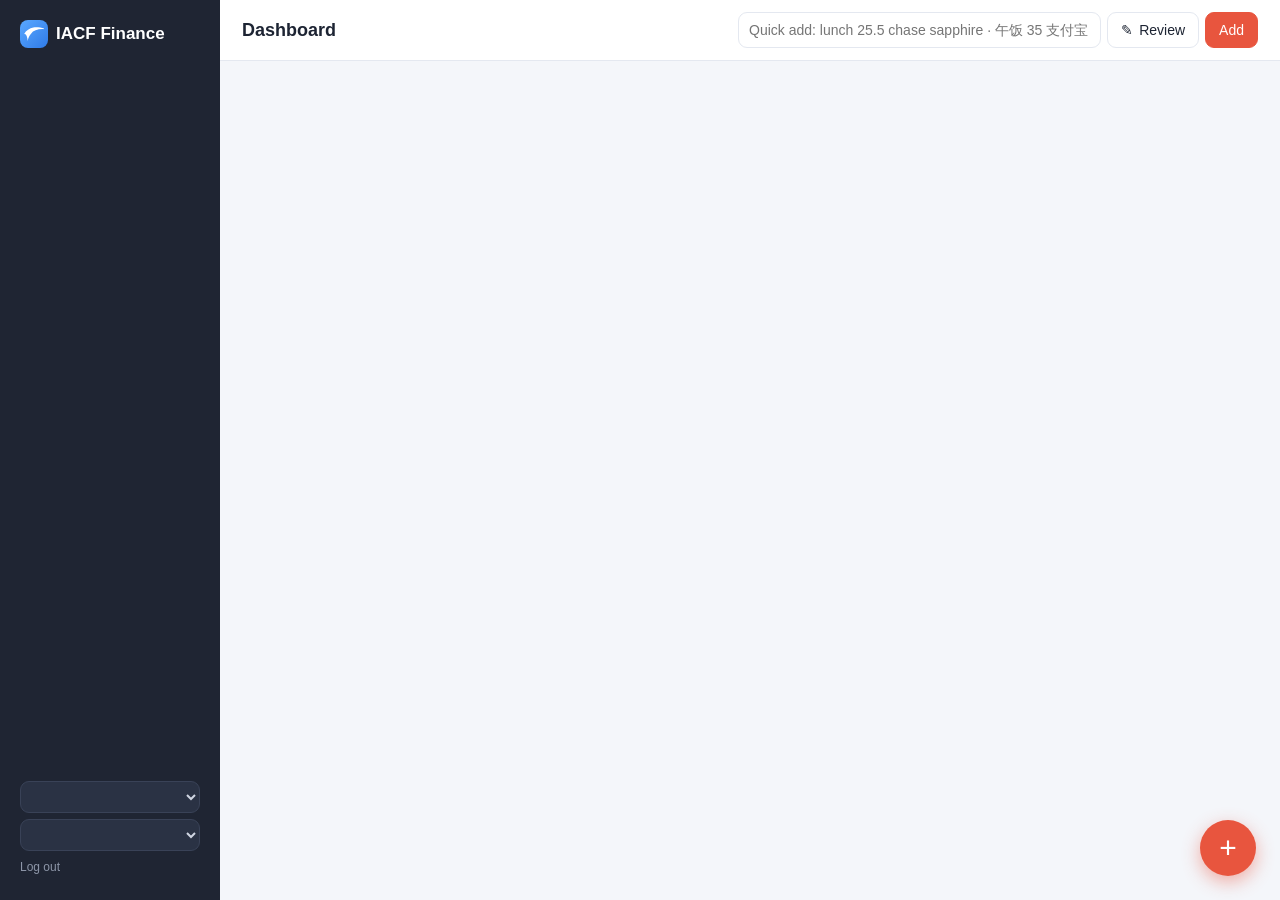
==== commit a37893f5: "Credits can pay part of a recorded purchase: it is reduced, the credit's part is its own expense Use" ====
--- a/static/index.html
+++ b/static/index.html
@@ -1,7 +1,7 @@
 <!doctype html><html lang="en"><head><meta charset="utf-8"><link rel="icon" href="/static/icons/favicon.svg" type="image/svg+xml"><link rel="icon" href="/static/icons/favicon-32.png" sizes="32x32" type="image/png"><link rel="apple-touch-icon" href="/static/icons/apple-touch-icon.png"><link rel="manifest" href="/manifest.json">
 <meta name="viewport" content="width=device-width,initial-scale=1,viewport-fit=cover">
 <meta name="theme-color" content="#e8553e"><title>IACF Finance</title>
-<link rel="stylesheet" href="/static/style.css?v=20261102a"></head>
+<link rel="stylesheet" href="/static/style.css?v=20261102b"></head>
 <body>
 <div class="layout">
   <aside class="sidebar">
@@ -21,23 +21,23 @@
 <button class="fab" id="fab" title="New transaction">+</button>
 <div id="toast"></div>
 <script src="/static/vendor/chart.umd.min.js"></script>
-<script src="/static/js/00_i18n.js?v=20261102a"></script>
-<script src="/static/locales/en.js?v=20261102a"></script>
-<script src="/static/locales/zh-CN.js?v=20261102a"></script>
-<script src="/static/locales/zh-TW.js?v=20261102a"></script>
-<script src="/static/js/01_core.js?v=20261102a"></script>
-<script src="/static/js/02_tx.js?v=20261102a"></script>
-<script src="/static/js/03_pages.js?v=20261102a"></script>
-<script src="/static/js/04_settings.js?v=20261102a"></script>
-<script src="/static/js/06_home.js?v=20261102a"></script>
-<script src="/static/js/07_reimb.js?v=20261102a"></script>
-<script src="/static/js/08_invpr.js?v=20261102a"></script>
-<script src="/static/js/09_receipts.js?v=20261102a"></script>
-<script src="/static/js/10_reminders.js?v=20261102a"></script>
-<script src="/static/js/11_projects.js?v=20261102a"></script>
-<script src="/static/js/12_notify.js?v=20261102a"></script>
-<script src="/static/js/13_reserves.js?v=20261102a"></script>
-<script src="/static/js/14_loans.js?v=20261102a"></script>
-<script src="/static/js/14_credits_bills.js?v=20261102a"></script>
-<script src="/static/js/05_import.js?v=20261102a"></script>
+<script src="/static/js/00_i18n.js?v=20261102b"></script>
+<script src="/static/locales/en.js?v=20261102b"></script>
+<script src="/static/locales/zh-CN.js?v=20261102b"></script>
+<script src="/static/locales/zh-TW.js?v=20261102b"></script>
+<script src="/static/js/01_core.js?v=20261102b"></script>
+<script src="/static/js/02_tx.js?v=20261102b"></script>
+<script src="/static/js/03_pages.js?v=20261102b"></script>
+<script src="/static/js/04_settings.js?v=20261102b"></script>
+<script src="/static/js/06_home.js?v=20261102b"></script>
+<script src="/static/js/07_reimb.js?v=20261102b"></script>
+<script src="/static/js/08_invpr.js?v=20261102b"></script>
+<script src="/static/js/09_receipts.js?v=20261102b"></script>
+<script src="/static/js/10_reminders.js?v=20261102b"></script>
+<script src="/static/js/11_projects.js?v=20261102b"></script>
+<script src="/static/js/12_notify.js?v=20261102b"></script>
+<script src="/static/js/13_reserves.js?v=20261102b"></script>
+<script src="/static/js/14_loans.js?v=20261102b"></script>
+<script src="/static/js/14_credits_bills.js?v=20261102b"></script>
+<script src="/static/js/05_import.js?v=20261102b"></script>
 </body></html>
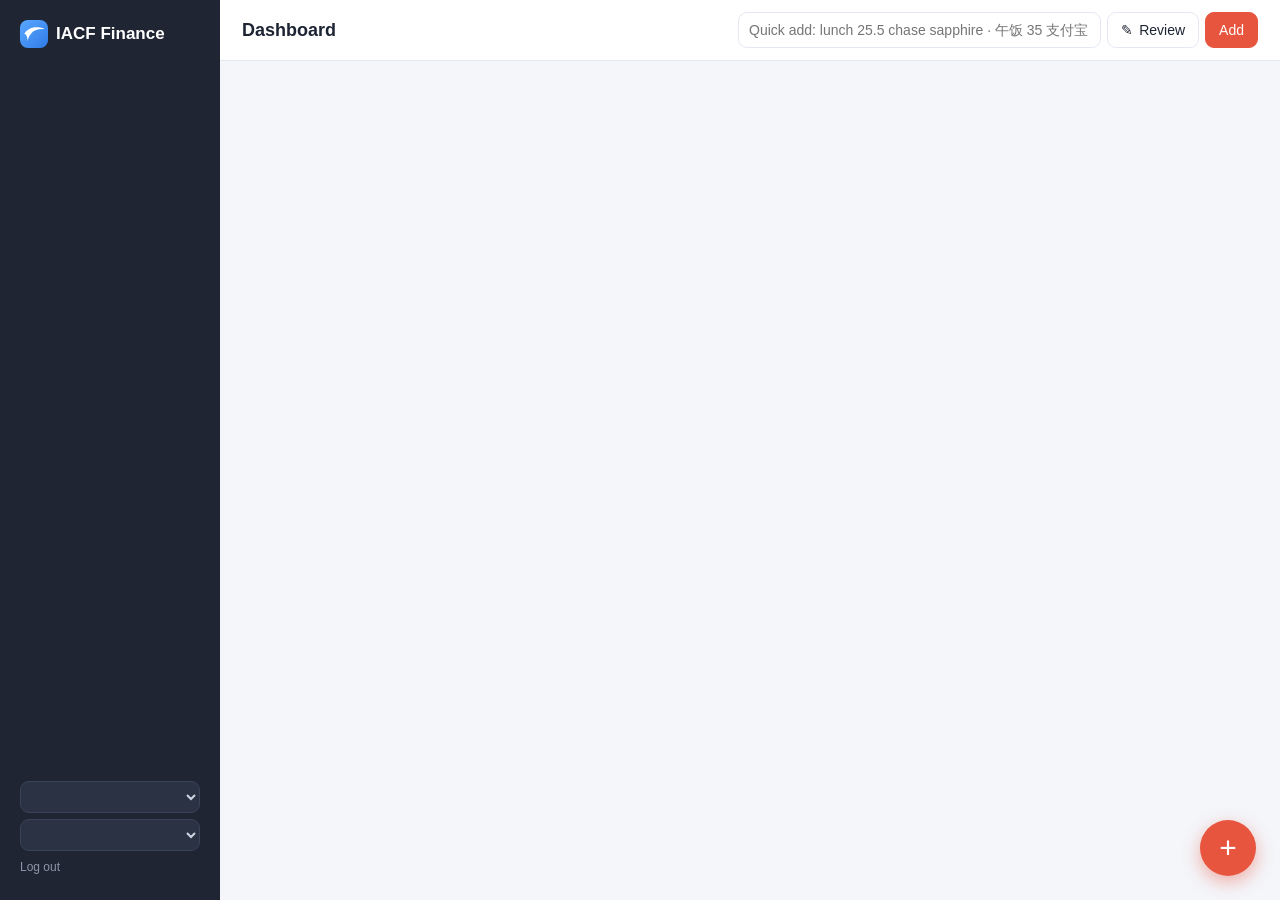
==== commit 221e4e83: "Low balance alert: a bank account's 2-week balance forecast and a reminder when it may drop below a " ====
--- a/static/index.html
+++ b/static/index.html
@@ -1,7 +1,7 @@
 <!doctype html><html lang="en"><head><meta charset="utf-8"><link rel="icon" href="/static/icons/favicon.svg" type="image/svg+xml"><link rel="icon" href="/static/icons/favicon-32.png" sizes="32x32" type="image/png"><link rel="apple-touch-icon" href="/static/icons/apple-touch-icon.png"><link rel="manifest" href="/manifest.json">
 <meta name="viewport" content="width=device-width,initial-scale=1,viewport-fit=cover">
 <meta name="theme-color" content="#e8553e"><title>IACF Finance</title>
-<link rel="stylesheet" href="/static/style.css?v=20261102b"></head>
+<link rel="stylesheet" href="/static/style.css?v=20261103b"></head>
 <body>
 <div class="layout">
   <aside class="sidebar">
@@ -21,23 +21,24 @@
 <button class="fab" id="fab" title="New transaction">+</button>
 <div id="toast"></div>
 <script src="/static/vendor/chart.umd.min.js"></script>
-<script src="/static/js/00_i18n.js?v=20261102b"></script>
-<script src="/static/locales/en.js?v=20261102b"></script>
-<script src="/static/locales/zh-CN.js?v=20261102b"></script>
-<script src="/static/locales/zh-TW.js?v=20261102b"></script>
-<script src="/static/js/01_core.js?v=20261102b"></script>
-<script src="/static/js/02_tx.js?v=20261102b"></script>
-<script src="/static/js/03_pages.js?v=20261102b"></script>
-<script src="/static/js/04_settings.js?v=20261102b"></script>
-<script src="/static/js/06_home.js?v=20261102b"></script>
-<script src="/static/js/07_reimb.js?v=20261102b"></script>
-<script src="/static/js/08_invpr.js?v=20261102b"></script>
-<script src="/static/js/09_receipts.js?v=20261102b"></script>
-<script src="/static/js/10_reminders.js?v=20261102b"></script>
-<script src="/static/js/11_projects.js?v=20261102b"></script>
-<script src="/static/js/12_notify.js?v=20261102b"></script>
-<script src="/static/js/13_reserves.js?v=20261102b"></script>
-<script src="/static/js/14_loans.js?v=20261102b"></script>
-<script src="/static/js/14_credits_bills.js?v=20261102b"></script>
-<script src="/static/js/05_import.js?v=20261102b"></script>
+<script src="/static/js/00_i18n.js?v=20261103b"></script>
+<script src="/static/locales/en.js?v=20261103b"></script>
+<script src="/static/locales/zh-CN.js?v=20261103b"></script>
+<script src="/static/locales/zh-TW.js?v=20261103b"></script>
+<script src="/static/js/01_core.js?v=20261103b"></script>
+<script src="/static/js/02_tx.js?v=20261103b"></script>
+<script src="/static/js/03_pages.js?v=20261103b"></script>
+<script src="/static/js/04_settings.js?v=20261103b"></script>
+<script src="/static/js/06_home.js?v=20261103b"></script>
+<script src="/static/js/07_reimb.js?v=20261103b"></script>
+<script src="/static/js/08_invpr.js?v=20261103b"></script>
+<script src="/static/js/09_receipts.js?v=20261103b"></script>
+<script src="/static/js/10_reminders.js?v=20261103b"></script>
+<script src="/static/js/11_projects.js?v=20261103b"></script>
+<script src="/static/js/12_notify.js?v=20261103b"></script>
+<script src="/static/js/13_reserves.js?v=20261103b"></script>
+<script src="/static/js/14_loans.js?v=20261103b"></script>
+<script src="/static/js/14_credits_bills.js?v=20261103b"></script>
+<script src="/static/js/15_cashflow.js?v=20261103b"></script>
+<script src="/static/js/05_import.js?v=20261103b"></script>
 </body></html>
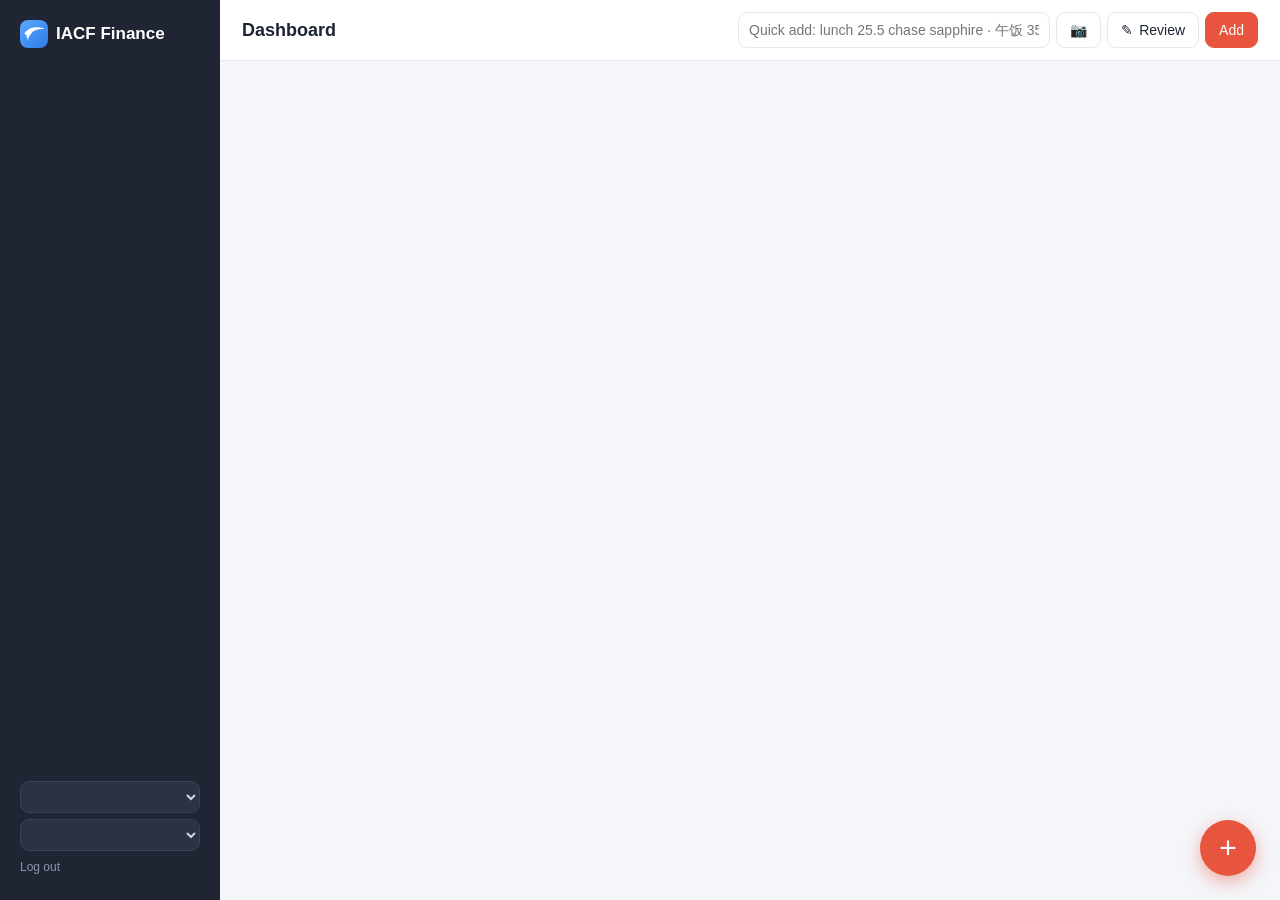
==== commit 34a02fa3: "Receipt photos page: browse saved receipts by year / month / day, preview without downloading A side" ====
--- a/static/index.html
+++ b/static/index.html
@@ -1,7 +1,7 @@
 <!doctype html><html lang="en"><head><meta charset="utf-8"><link rel="icon" href="/static/icons/favicon.svg" type="image/svg+xml"><link rel="icon" href="/static/icons/favicon-32.png" sizes="32x32" type="image/png"><link rel="apple-touch-icon" href="/static/icons/apple-touch-icon.png"><link rel="manifest" href="/manifest.json">
 <meta name="viewport" content="width=device-width,initial-scale=1,viewport-fit=cover">
 <meta name="theme-color" content="#e8553e"><title>IACF Finance</title>
-<link rel="stylesheet" href="/static/style.css?v=20261103b"></head>
+<link rel="stylesheet" href="/static/style.css?v=20261103d"></head>
 <body>
 <div class="layout">
   <aside class="sidebar">
@@ -21,24 +21,25 @@
 <button class="fab" id="fab" title="New transaction">+</button>
 <div id="toast"></div>
 <script src="/static/vendor/chart.umd.min.js"></script>
-<script src="/static/js/00_i18n.js?v=20261103b"></script>
-<script src="/static/locales/en.js?v=20261103b"></script>
-<script src="/static/locales/zh-CN.js?v=20261103b"></script>
-<script src="/static/locales/zh-TW.js?v=20261103b"></script>
-<script src="/static/js/01_core.js?v=20261103b"></script>
-<script src="/static/js/02_tx.js?v=20261103b"></script>
-<script src="/static/js/03_pages.js?v=20261103b"></script>
-<script src="/static/js/04_settings.js?v=20261103b"></script>
-<script src="/static/js/06_home.js?v=20261103b"></script>
-<script src="/static/js/07_reimb.js?v=20261103b"></script>
-<script src="/static/js/08_invpr.js?v=20261103b"></script>
-<script src="/static/js/09_receipts.js?v=20261103b"></script>
-<script src="/static/js/10_reminders.js?v=20261103b"></script>
-<script src="/static/js/11_projects.js?v=20261103b"></script>
-<script src="/static/js/12_notify.js?v=20261103b"></script>
-<script src="/static/js/13_reserves.js?v=20261103b"></script>
-<script src="/static/js/14_loans.js?v=20261103b"></script>
-<script src="/static/js/14_credits_bills.js?v=20261103b"></script>
-<script src="/static/js/15_cashflow.js?v=20261103b"></script>
-<script src="/static/js/05_import.js?v=20261103b"></script>
+<script src="/static/js/00_i18n.js?v=20261103d"></script>
+<script src="/static/locales/en.js?v=20261103d"></script>
+<script src="/static/locales/zh-CN.js?v=20261103d"></script>
+<script src="/static/locales/zh-TW.js?v=20261103d"></script>
+<script src="/static/js/01_core.js?v=20261103d"></script>
+<script src="/static/js/02_tx.js?v=20261103d"></script>
+<script src="/static/js/03_pages.js?v=20261103d"></script>
+<script src="/static/js/04_settings.js?v=20261103d"></script>
+<script src="/static/js/06_home.js?v=20261103d"></script>
+<script src="/static/js/07_reimb.js?v=20261103d"></script>
+<script src="/static/js/08_invpr.js?v=20261103d"></script>
+<script src="/static/js/09_receipts.js?v=20261103d"></script>
+<script src="/static/js/10_reminders.js?v=20261103d"></script>
+<script src="/static/js/11_projects.js?v=20261103d"></script>
+<script src="/static/js/12_notify.js?v=20261103d"></script>
+<script src="/static/js/13_reserves.js?v=20261103d"></script>
+<script src="/static/js/14_loans.js?v=20261103d"></script>
+<script src="/static/js/14_credits_bills.js?v=20261103d"></script>
+<script src="/static/js/15_cashflow.js?v=20261103d"></script>
+<script src="/static/js/16_receipts_lib.js?v=20261103d"></script>
+<script src="/static/js/05_import.js?v=20261103d"></script>
 </body></html>
--- a/static/style.css
+++ b/static/style.css
@@ -304,3 +304,20 @@
 .ln-st-active{background:#e8f0fc;color:#2a5fb0}.ln-st-paid_off{background:#e3f6ee;color:#0f8a5f}.ln-st-closed{background:#eef0f3;color:#5b6b7a}
 .ln-lk{padding-left:4px}.ln-proj td,.ln-proj th{font-variant-numeric:tabular-nums;font-size:13px}.ln-sug .rs-rv-row{margin-bottom:4px}
 tr.rep-row{cursor:pointer}tr.rep-row:hover td{background:var(--hover,#f5f6f8)}
+/* receipts library + photo viewer */
+.rl-wrap{display:grid;grid-template-columns:230px minmax(0,1fr);gap:12px;align-items:start}
+.rl-tree{padding:8px;position:sticky;top:70px;max-height:calc(100vh - 90px);overflow:auto}
+.rl-node{display:flex;justify-content:space-between;gap:8px;width:100%;border:0;background:none;text-align:left;padding:6px 8px;border-radius:8px;cursor:pointer;color:inherit;font:inherit}
+.rl-node:hover{background:var(--bg)}.rl-node.on{background:#fff1ed;color:var(--pri);font-weight:600}
+.rl-node.lv1{padding-left:22px}.rl-node.lv2{padding-left:38px;font-size:12.5px}
+.rl-day{margin-bottom:14px}.rl-dh{font-weight:600;font-size:13px;color:var(--muted);margin:0 2px 6px}
+.rl-grid{display:grid;grid-template-columns:repeat(auto-fill,minmax(150px,1fr));gap:10px}
+.rl-tile{position:relative;display:flex;flex-direction:column;padding:0;border:1px solid var(--line);border-radius:10px;background:var(--card);overflow:hidden;cursor:pointer;text-align:left;font:inherit;color:inherit;box-shadow:var(--shadow)}
+.rl-tile:hover{border-color:var(--pri)}.rl-tile img{width:100%;aspect-ratio:3/4;object-fit:cover;background:#f6f8fb;display:block;max-width:100%}
+.rl-cap{display:flex;justify-content:space-between;gap:6px;padding:6px 8px;font-size:12.5px}.rl-cap b{overflow:hidden;text-overflow:ellipsis;white-space:nowrap;min-width:0}
+.rl-st{position:absolute;top:6px;left:6px;font-size:11px}
+.rcv-img{height:min(70vh,760px);overflow:auto;background:#1d2433;border-radius:10px;display:flex;align-items:center;justify-content:center}
+.rcv-img img{max-width:100%;max-height:100%;object-fit:contain;cursor:zoom-in;display:block}
+.rcv-img.zoom{display:block}.rcv-img.zoom img{max-width:none;max-height:none;cursor:zoom-out;margin:0 auto}
+.rcv-file{overflow-wrap:anywhere}
+@media (max-width:760px){.rl-wrap{grid-template-columns:1fr}.rl-tree{position:static;max-height:240px}.rl-grid{grid-template-columns:repeat(auto-fill,minmax(120px,1fr))}.rcv-img{height:62vh}}
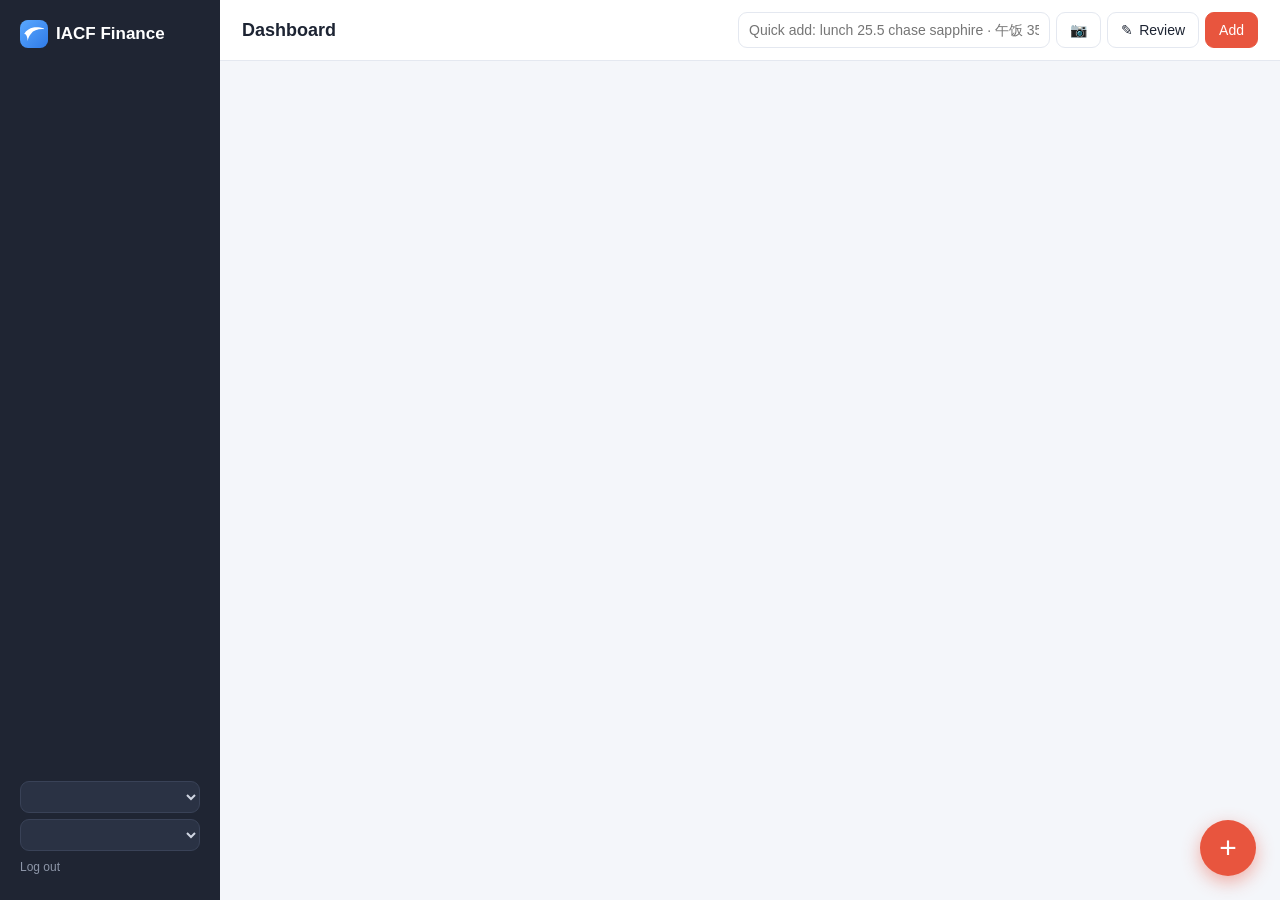
==== commit 2e8f5526: "Email alerts and your own entries for the same charge: the email copy goes to To review Email after " ====
--- a/static/index.html
+++ b/static/index.html
@@ -1,7 +1,7 @@
 <!doctype html><html lang="en"><head><meta charset="utf-8"><link rel="icon" href="/static/icons/favicon.svg" type="image/svg+xml"><link rel="icon" href="/static/icons/favicon-32.png" sizes="32x32" type="image/png"><link rel="apple-touch-icon" href="/static/icons/apple-touch-icon.png"><link rel="manifest" href="/manifest.json">
 <meta name="viewport" content="width=device-width,initial-scale=1,viewport-fit=cover">
 <meta name="theme-color" content="#e8553e"><title>IACF Finance</title>
-<link rel="stylesheet" href="/static/style.css?v=20261103d"></head>
+<link rel="stylesheet" href="/static/style.css?v=20261107a"></head>
 <body>
 <div class="layout">
   <aside class="sidebar">
@@ -21,25 +21,25 @@
 <button class="fab" id="fab" title="New transaction">+</button>
 <div id="toast"></div>
 <script src="/static/vendor/chart.umd.min.js"></script>
-<script src="/static/js/00_i18n.js?v=20261103d"></script>
-<script src="/static/locales/en.js?v=20261103d"></script>
-<script src="/static/locales/zh-CN.js?v=20261103d"></script>
-<script src="/static/locales/zh-TW.js?v=20261103d"></script>
-<script src="/static/js/01_core.js?v=20261103d"></script>
-<script src="/static/js/02_tx.js?v=20261103d"></script>
-<script src="/static/js/03_pages.js?v=20261103d"></script>
-<script src="/static/js/04_settings.js?v=20261103d"></script>
-<script src="/static/js/06_home.js?v=20261103d"></script>
-<script src="/static/js/07_reimb.js?v=20261103d"></script>
-<script src="/static/js/08_invpr.js?v=20261103d"></script>
-<script src="/static/js/09_receipts.js?v=20261103d"></script>
-<script src="/static/js/10_reminders.js?v=20261103d"></script>
-<script src="/static/js/11_projects.js?v=20261103d"></script>
-<script src="/static/js/12_notify.js?v=20261103d"></script>
-<script src="/static/js/13_reserves.js?v=20261103d"></script>
-<script src="/static/js/14_loans.js?v=20261103d"></script>
-<script src="/static/js/14_credits_bills.js?v=20261103d"></script>
-<script src="/static/js/15_cashflow.js?v=20261103d"></script>
-<script src="/static/js/16_receipts_lib.js?v=20261103d"></script>
-<script src="/static/js/05_import.js?v=20261103d"></script>
+<script src="/static/js/00_i18n.js?v=20261107a"></script>
+<script src="/static/locales/en.js?v=20261107a"></script>
+<script src="/static/locales/zh-CN.js?v=20261107a"></script>
+<script src="/static/locales/zh-TW.js?v=20261107a"></script>
+<script src="/static/js/01_core.js?v=20261107a"></script>
+<script src="/static/js/02_tx.js?v=20261107a"></script>
+<script src="/static/js/03_pages.js?v=20261107a"></script>
+<script src="/static/js/04_settings.js?v=20261107a"></script>
+<script src="/static/js/06_home.js?v=20261107a"></script>
+<script src="/static/js/07_reimb.js?v=20261107a"></script>
+<script src="/static/js/08_invpr.js?v=20261107a"></script>
+<script src="/static/js/09_receipts.js?v=20261107a"></script>
+<script src="/static/js/10_reminders.js?v=20261107a"></script>
+<script src="/static/js/11_projects.js?v=20261107a"></script>
+<script src="/static/js/12_notify.js?v=20261107a"></script>
+<script src="/static/js/13_reserves.js?v=20261107a"></script>
+<script src="/static/js/14_loans.js?v=20261107a"></script>
+<script src="/static/js/14_credits_bills.js?v=20261107a"></script>
+<script src="/static/js/15_cashflow.js?v=20261107a"></script>
+<script src="/static/js/16_receipts_lib.js?v=20261107a"></script>
+<script src="/static/js/05_import.js?v=20261107a"></script>
 </body></html>
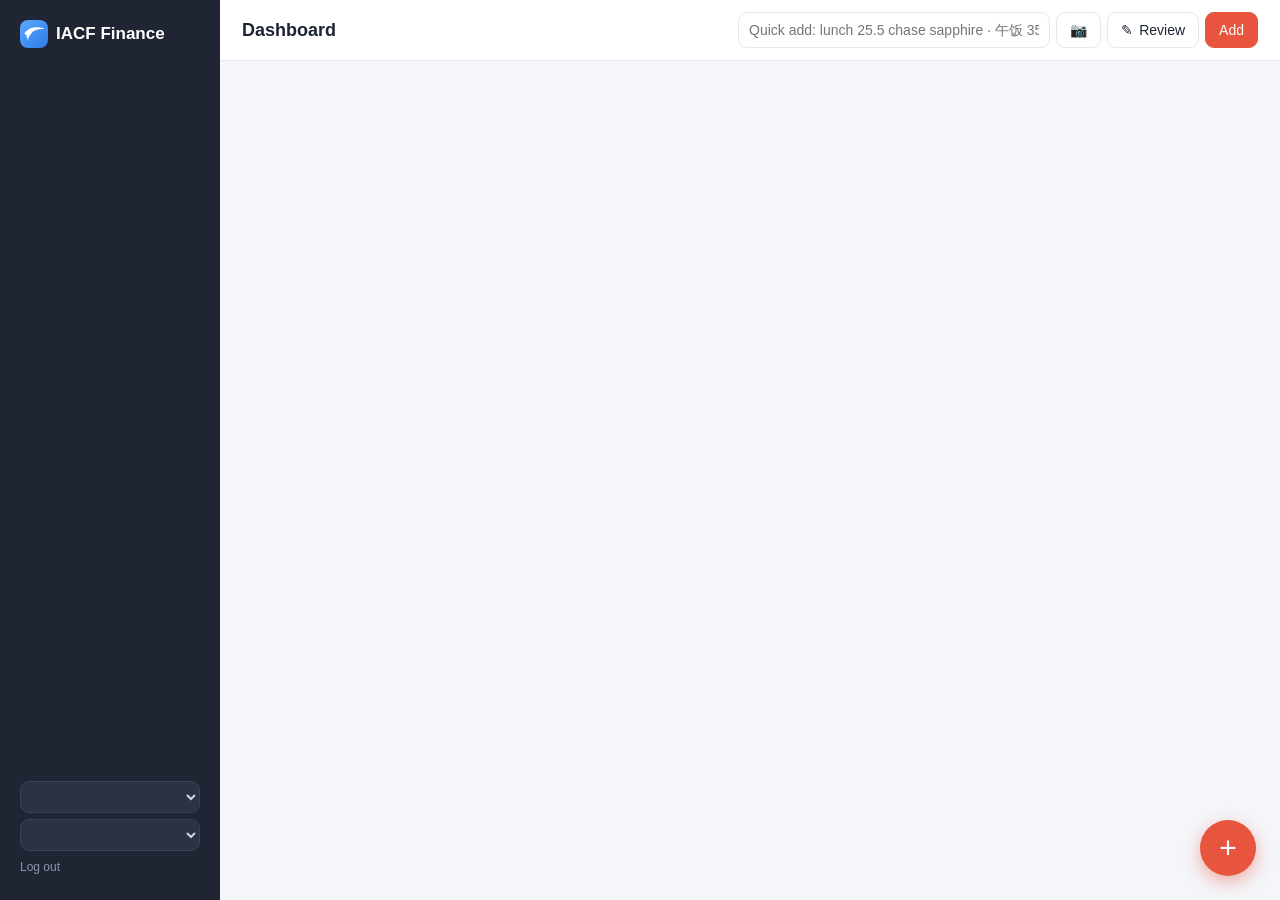
==== commit de46d977: "Check-out can flag the bill reimbursable; a reimbursement can be marked complete - Reserve check-out" ====
--- a/static/index.html
+++ b/static/index.html
@@ -1,7 +1,7 @@
 <!doctype html><html lang="en"><head><meta charset="utf-8"><link rel="icon" href="/static/icons/favicon.svg" type="image/svg+xml"><link rel="icon" href="/static/icons/favicon-32.png" sizes="32x32" type="image/png"><link rel="apple-touch-icon" href="/static/icons/apple-touch-icon.png"><link rel="manifest" href="/manifest.json">
 <meta name="viewport" content="width=device-width,initial-scale=1,viewport-fit=cover">
 <meta name="theme-color" content="#e8553e"><title>IACF Finance</title>
-<link rel="stylesheet" href="/static/style.css?v=20261107a"></head>
+<link rel="stylesheet" href="/static/style.css?v=20261122a"></head>
 <body>
 <div class="layout">
   <aside class="sidebar">
@@ -21,25 +21,25 @@
 <button class="fab" id="fab" title="New transaction">+</button>
 <div id="toast"></div>
 <script src="/static/vendor/chart.umd.min.js"></script>
-<script src="/static/js/00_i18n.js?v=20261107a"></script>
-<script src="/static/locales/en.js?v=20261107a"></script>
-<script src="/static/locales/zh-CN.js?v=20261107a"></script>
-<script src="/static/locales/zh-TW.js?v=20261107a"></script>
-<script src="/static/js/01_core.js?v=20261107a"></script>
-<script src="/static/js/02_tx.js?v=20261107a"></script>
-<script src="/static/js/03_pages.js?v=20261107a"></script>
-<script src="/static/js/04_settings.js?v=20261107a"></script>
-<script src="/static/js/06_home.js?v=20261107a"></script>
-<script src="/static/js/07_reimb.js?v=20261107a"></script>
-<script src="/static/js/08_invpr.js?v=20261107a"></script>
-<script src="/static/js/09_receipts.js?v=20261107a"></script>
-<script src="/static/js/10_reminders.js?v=20261107a"></script>
-<script src="/static/js/11_projects.js?v=20261107a"></script>
-<script src="/static/js/12_notify.js?v=20261107a"></script>
-<script src="/static/js/13_reserves.js?v=20261107a"></script>
-<script src="/static/js/14_loans.js?v=20261107a"></script>
-<script src="/static/js/14_credits_bills.js?v=20261107a"></script>
-<script src="/static/js/15_cashflow.js?v=20261107a"></script>
-<script src="/static/js/16_receipts_lib.js?v=20261107a"></script>
-<script src="/static/js/05_import.js?v=20261107a"></script>
+<script src="/static/js/00_i18n.js?v=20261122a"></script>
+<script src="/static/locales/en.js?v=20261122a"></script>
+<script src="/static/locales/zh-CN.js?v=20261122a"></script>
+<script src="/static/locales/zh-TW.js?v=20261122a"></script>
+<script src="/static/js/01_core.js?v=20261122a"></script>
+<script src="/static/js/02_tx.js?v=20261122a"></script>
+<script src="/static/js/03_pages.js?v=20261122a"></script>
+<script src="/static/js/04_settings.js?v=20261122a"></script>
+<script src="/static/js/06_home.js?v=20261122a"></script>
+<script src="/static/js/07_reimb.js?v=20261122a"></script>
+<script src="/static/js/08_invpr.js?v=20261122a"></script>
+<script src="/static/js/09_receipts.js?v=20261122a"></script>
+<script src="/static/js/10_reminders.js?v=20261122a"></script>
+<script src="/static/js/11_projects.js?v=20261122a"></script>
+<script src="/static/js/12_notify.js?v=20261122a"></script>
+<script src="/static/js/13_reserves.js?v=20261122a"></script>
+<script src="/static/js/14_loans.js?v=20261122a"></script>
+<script src="/static/js/14_credits_bills.js?v=20261122a"></script>
+<script src="/static/js/15_cashflow.js?v=20261122a"></script>
+<script src="/static/js/16_receipts_lib.js?v=20261122a"></script>
+<script src="/static/js/05_import.js?v=20261122a"></script>
 </body></html>
